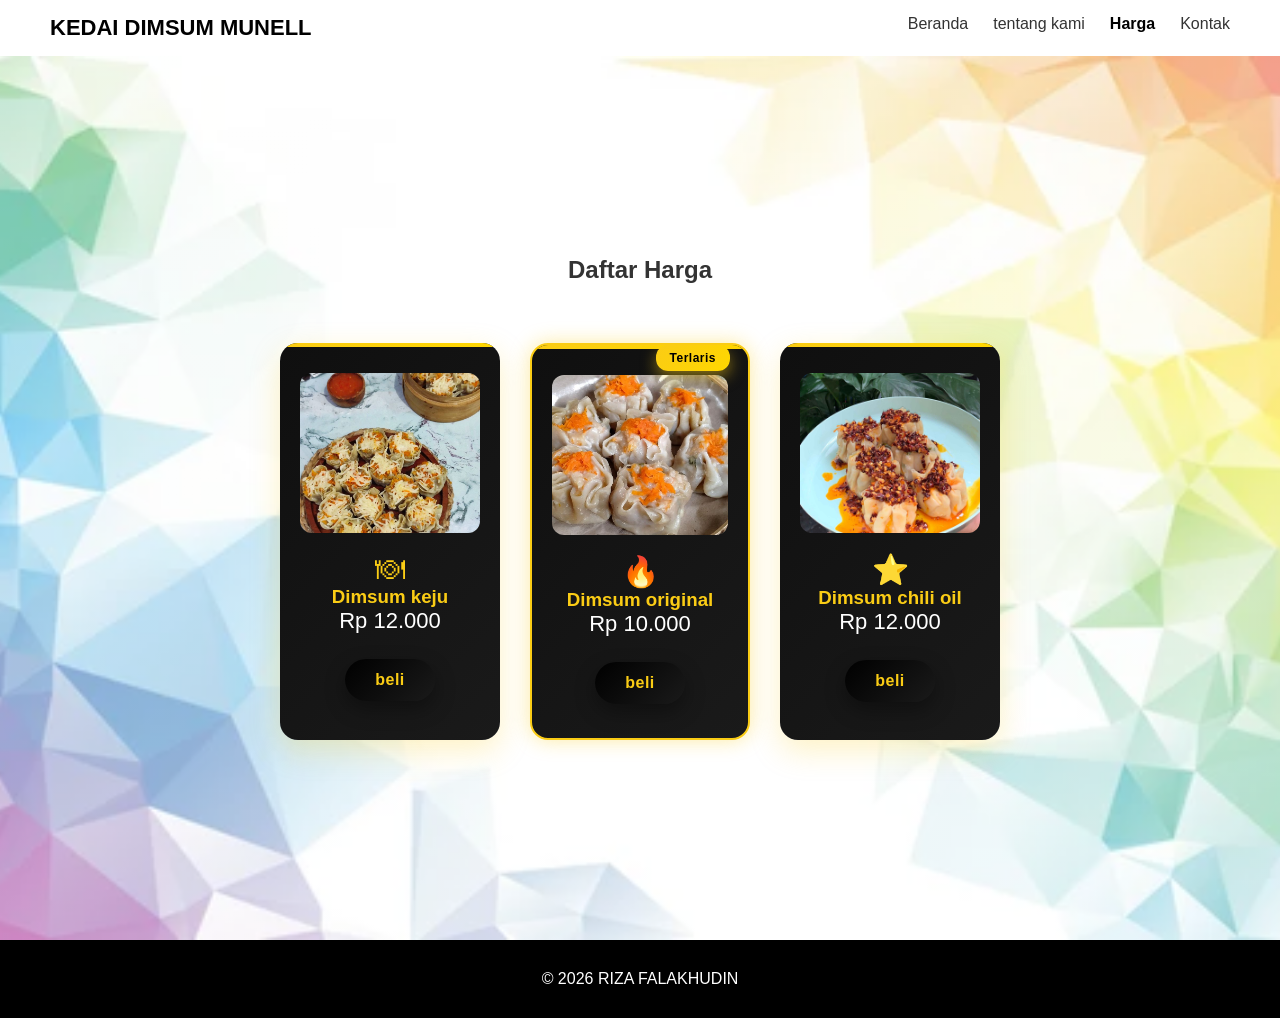
==== harga.html @ 4935e0f0 "Add files via upload" ====
<!DOCTYPE html>
<html lang="id">
<head>
    <meta charset="UTF-8">
    <title>KEDAI DIMSUM MUNELL | Harga</title>
    <link rel="stylesheet" href="css/style.css">
</head>
<body>

<nav class="navbar">
    
    <a href="index.html" class="logo-link">
        <div class="logo">KEDAI DIMSUM MUNELL</div>
    </a>
    <ul>
        <li><a href="index.html">Beranda</a></li>
        <li><a href="tentang kami.html">tentang kami</a></li>
        <li><a class="active" href="harga.html">Harga</a></li>
        <li><a href="kontak.html">Kontak</a></li>
    </ul>
</nav>

<section class="harga">
    <h2>Daftar Harga</h2>
    <div class="divider"></div>

    <div class="harga-list">
    <div class="card">
        <img src="FOTO/dimsum keju.jpg" alt="Dimsum Keju" class="foto-produk">
        <div class="icon">🍽</div>
        <h3>Dimsum keju</h3>
        <p class="price">Rp 12.000</p>
        <a href="kontak.html" class="kotak">  beli</a>
    </div>


        <div class="card best">
            <img src="FOTO/dimsum original.jpg" alt="Dimsum original" class="foto-produk">
            <div class="icon">🔥</div>
            <h3>Dimsum original</h3>
            <p class="price">Rp 10.000</p>
            <span class="label">Terlaris</span>
            <a href="kontak.html" class="kotak">  beli</a>
        </div>

        <div class="card">
            <img src="FOTO/dimsum chili oil.png" alt="Dimsum chili oil" class="foto-produk">
            <div class="icon">⭐</div>
            <h3>Dimsum chili oil</h3>
            <p class="price">Rp 12.000</p>
            <a href="kontak.html" class="kotak">  beli</a>
        </div>
    </div>
</section>

<footer>
     © 2026 RIZA FALAKHUDIN
</footer>

</body>
</html>
---- css/style.css ----
* {
    margin: 0;
    padding: 0;
    box-sizing: border-box;
    font-family: 'Segoe UI', sans-serif;
}

body {
    background: #f5f7fa;
    color: #333;
}

/* NAVBAR */
.navbar {
    background: white;
    display: flex;
    justify-content: space-between;
    padding: 15px 50px;
    box-shadow: 0 4px 10px rgba(0,0,0,0.05);
}

.logo {
    font-weight: bold;
    font-size: 22px;
    color: #000000;
}
.logo:hover{
    color: #001aff;
}
.navbar ul {
    list-style: none;
    display: flex;
    gap: 25px;
}

.navbar a {
    text-decoration: none;
    color: #333;
}

.navbar .active {
    color: #000000;
    font-weight: bold;
}
.active:hover{
    color: #001aff;
}
/* HERO */
.hero {
    min-height: 90vh;

    /* BACKGROUND FOTO */
    background:
        linear-gradient(rgba(0,0,0,0.55), rgba(0,0,0,0.55)),
        url("../FOTO/dim.webp");

    background-size: cover;
    background-position: center;
    background-repeat: no-repeat;

    display: flex;
    align-items: center;
    justify-content: center;
    text-align: center;
    color: white;
}
.heri{
    min-height: 90vh;

    /* BACKGROUND FOTO */
    background:
        linear-gradient(rgba(0,0,0,0.55), rgba(0,0,0,0.55)),
        url("../FOTO/3\(.jpg");

    background-size: cover;
    background-position: center;
    background-repeat: no-repeat;

    display: flex;
    align-items: center;
    justify-content: center;
    text-align: center;
    color: white;
}
.hero-content {
    max-width: 700px;
}


.badge {
    background: white;
    color: #000000;
    padding: 6px 14px;
    border-radius: 20px;
    font-size: 14px;
}

.hero h1 {
    font-size: 38px;
    margin: 20px 0;
}

.highlight {
    display: flex;
    justify-content: center;
    gap: 15px;
    margin: 20px 0;
}

.highlight span {
    background: rgba(255,255,255,0.2);
    padding: 8px 15px;
    border-radius: 20px;
}

.btn {
    display: inline-block;
    margin-top: 25px;
    padding: 12px 30px;
    background: white;
    color: #000000;
    border-radius: 30px;
    text-decoration: none;
    font-weight: bold;
}
.btn:hover{
    transform: translateY(-4px) scale(1.03);
    box-shadow: 0 15px 35px rgba(250, 21, 21, 0.4);
    background: #f81100;
    color: #000;
}
.tentang{
display: inline-block;
    margin-top: 25px;
    padding: 12px 30px;
    background: white;
    color: #000000;
    border-radius: 30px;
    text-decoration: none;
    font-weight: bold;
}
.tentang:hover{
      transform: translateY(-4px) scale(1.03);
    box-shadow: 0 15px 35px rgba(21, 166, 250, 0.4);
    background: #009df8;
    color: #000;
}
/* HARGA */
.harga {
     background:
        linear-gradient(rgba(255, 255, 255, 0.466), rgba(255, 255, 255, 0.521)),
        url("../FOTO/1\(.jpg");

    background-size: cover;
    background-position: center;
    background-repeat: no-repeat;
    padding: 200px 40px;
    text-align: center;
}

.divider {
    width: 80px;
    height: 4px;
    background: #ffffff;
    margin: 15px auto 40px;
    border-radius: 5px;
}

    .kotak {
    display: inline-block;
    margin-top: 25px;
    padding: 12px 30px;
    background: linear-gradient(135deg, #000, #1a1a1a);
    color: #facc15;
    border-radius: 30px;
    text-decoration: none;
    font-weight: 600;
    letter-spacing: 0.5px;
    box-shadow: 0 8px 20px rgba(0,0,0,0.35);
    transition: all 0.35s ease;
    position: relative;
    overflow: hidden;
}

.kotak:hover {
    transform: translateY(-4px) scale(1.03);
    box-shadow: 0 15px 35px rgba(250, 204, 21, 0.4);
    background: #facc15;
    color: #000;
}
.kotak:active {
    transform: scale(0.97);
}

    
.white {
    background: white;
}

.harga-list {
    display: flex;
    justify-content: center;
    gap: 30px;
    flex-wrap: wrap;
}
.card {
    background: linear-gradient(135deg, #0f0f0f, #1a1a1a);
    width: 220px;
    padding: 30px 20px;
    border-radius: 18px;
    color: #facc15;
    box-shadow: 0 10px 30px rgba(250, 204, 21, 0.25);
    transition: all 0.35s ease;
    position: relative;
    overflow: hidden;
}

.card:hover {
    transform: translateY(-8px) scale(1.02);
    box-shadow: 0 20px 45px rgba(250, 204, 21, 0.45);
}
.card::before {
    content: "";
    position: absolute;
    top: 0;
    left: 0;
    width: 100%;
    height: 4px;
    background: linear-gradient(90deg, #facc15, #ffd700);
}
.card::after {
    content: "";
    position: absolute;
    top: 0;
    left: -120%;
    width: 120%;
    height: 100%;
    background: linear-gradient(
        120deg,
        transparent,
        rgba(255,255,255,0.15),
        transparent
    );
    transition: 0.6s;
}

.card:hover::after {
    left: 120%;
}


.icon {
    font-size: 30px;
}

.price {
    color: #ffffff;
    font-size: 22px;
}

.best {
    border: 2px solid #facc15;
    box-shadow: 0 0 20px rgba(250, 204, 21, 0.4);
}


.label {
    position: absolute;
    top: 0;
    right: 18px;
    background: linear-gradient(135deg, #facc15, #ffd700);
    color: #000;
    padding: 6px 14px;
    border-radius: 12px;
    font-size: 12px;
    font-weight: 700;
    letter-spacing: 0.5px;
    box-shadow: 0 6px 15px rgba(250, 204, 21, 0.5);
}


/* KONTAK */
.kontak {
    min-height: 80vh;

    background:
        linear-gradient(rgba(0,0,0,0.6), rgba(0,0,0,0.6)),
        url("../FOTO/2\(.jpg");

    background-size: cover;
    background-position: center;
    background-repeat: no-repeat;

    color: white;
    padding: 300px 10px;
    text-align: center;
    margin-bottom: 200px;

    display: flex;
    align-items: center;
    justify-content: center;
}

.ait{
    color: #ffffff;
}

.kontak-box p {
    margin: 20px 0;
}
.ait:hover{
    color: #001aff;
}
.wa-gaul {
    display: inline-block;
    background: #25D366;
    color: white;
    padding: 14px 26px;
    border-radius: 30px;
    font-weight: bold;
    text-decoration: none;
    transition: 0.3s;
}

.wa-gaul:hover {
    background: #be1e1e;
    transform: scale(1.05);
}


/* FOOTER */
footer {
    background: #000000;
    color: rgb(255, 255, 255);
    text-align: center;
    padding: 30px;
}

/* FOTO PRODUK BIAR PAS */
.foto-produk {
    width: 100%;
    height: 160px;          /* tinggi foto seragam */
    object-fit: cover;     /* potong rapi, tidak gepeng */
    border-radius: 12px;
    margin-bottom: 15px;
}
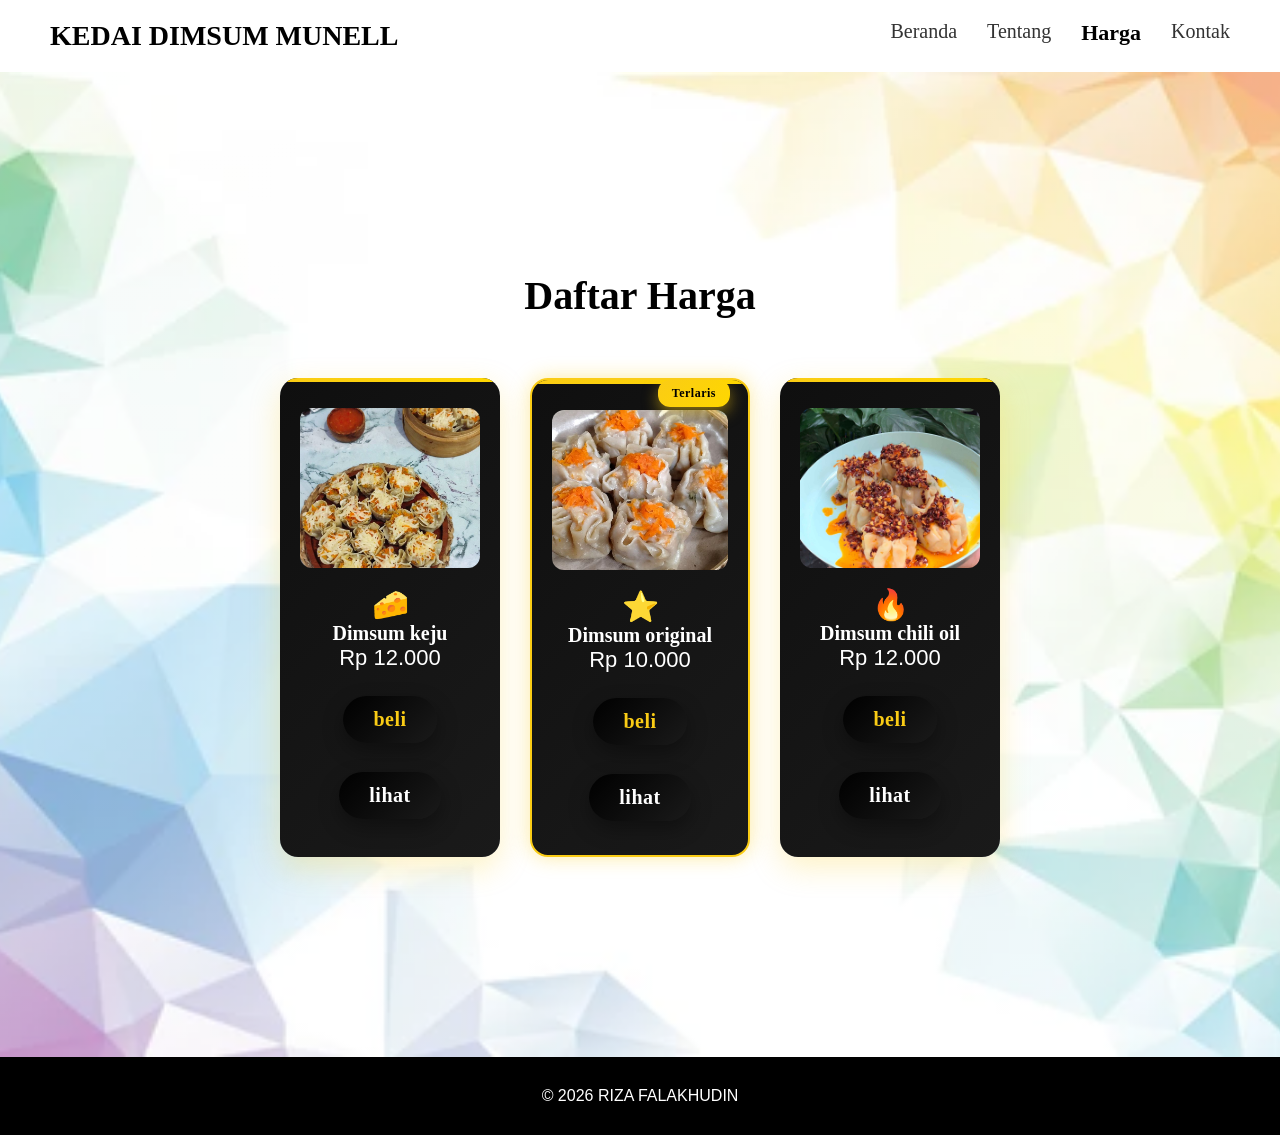
==== commit ab818f07: "Add files via upload" ====
--- a/harga.html
+++ b/harga.html
@@ -14,7 +14,7 @@
     </a>
     <ul>
         <li><a href="index.html">Beranda</a></li>
-        <li><a href="tentang kami.html">tentang kami</a></li>
+        <li><a href="tentang kami.html">Tentang</a></li>
         <li><a class="active" href="harga.html">Harga</a></li>
         <li><a href="kontak.html">Kontak</a></li>
     </ul>
@@ -27,29 +27,33 @@
     <div class="harga-list">
     <div class="card">
         <img src="FOTO/dimsum keju.jpg" alt="Dimsum Keju" class="foto-produk">
-        <div class="icon">🍽</div>
+        <div class="icon">🧀</div>
         <h3>Dimsum keju</h3>
         <p class="price">Rp 12.000</p>
         <a href="kontak.html" class="kotak">  beli</a>
+        <a href="keju.html" class="kotak2">  lihat</a>
     </div>
 
 
         <div class="card best">
             <img src="FOTO/dimsum original.jpg" alt="Dimsum original" class="foto-produk">
-            <div class="icon">🔥</div>
+            <div class="icon">⭐</div>
             <h3>Dimsum original</h3>
             <p class="price">Rp 10.000</p>
             <span class="label">Terlaris</span>
             <a href="kontak.html" class="kotak">  beli</a>
+            <a href="original.html" class="kotak2">  lihat</a>
         </div>
 
         <div class="card">
             <img src="FOTO/dimsum chili oil.png" alt="Dimsum chili oil" class="foto-produk">
-            <div class="icon">⭐</div>
+            <div class="icon">🔥</div>
             <h3>Dimsum chili oil</h3>
             <p class="price">Rp 12.000</p>
             <a href="kontak.html" class="kotak">  beli</a>
+             <a href="cili.html" class="kotak2">  lihat</a>
         </div>
+        
     </div>
 </section>
 
--- a/css/style.css
+++ b/css/style.css
@@ -15,13 +15,15 @@
     background: white;
     display: flex;
     justify-content: space-between;
-    padding: 15px 50px;
+    padding: 20px 50px;
     box-shadow: 0 4px 10px rgba(0,0,0,0.05);
+    font-size: 20px;
 }
 
 .logo {
     font-weight: bold;
-    font-size: 22px;
+    font-size: 28px;
+    font-family: cursive;
     color: #000000;
 }
 .logo:hover{
@@ -30,20 +32,18 @@
 .navbar ul {
     list-style: none;
     display: flex;
-    gap: 25px;
-}
-
+    gap: 30px;
+}
 .navbar a {
     text-decoration: none;
     color: #333;
+    font-family: cursive;
 }
 
 .navbar .active {
     color: #000000;
     font-weight: bold;
-}
-.active:hover{
-    color: #001aff;
+    font-size: 22px;
 }
 /* HERO */
 .hero {
@@ -51,7 +51,7 @@
 
     /* BACKGROUND FOTO */
     background:
-        linear-gradient(rgba(0,0,0,0.55), rgba(0,0,0,0.55)),
+        linear-gradient(rgba(0, 0, 0, 0.747), rgba(0, 0, 0, 0.87)),
         url("../FOTO/dim.webp");
 
     background-size: cover;
@@ -64,12 +64,13 @@
     text-align: center;
     color: white;
 }
+
 .heri{
     min-height: 90vh;
 
     /* BACKGROUND FOTO */
     background:
-        linear-gradient(rgba(0,0,0,0.55), rgba(0,0,0,0.55)),
+        linear-gradient(rgba(0, 0, 0, 0.747), rgba(0, 0, 0, 0.87)),
         url("../FOTO/3\(.jpg");
 
     background-size: cover;
@@ -81,25 +82,44 @@
     justify-content: center;
     text-align: center;
     color: white;
+}
+.heri h1{
+font-size: 40px;
+font-family: cursive;
+}
+.heri p{
+    font-size: 20px;
+    text-align: justify;
+    font-weight: bold;
+    font-family: cursive;
 }
 .hero-content {
     max-width: 700px;
+    text-align: center;
 }
 
 
 .badge {
     background: white;
     color: #000000;
-    padding: 6px 14px;
+    padding: 4px 14px;
     border-radius: 20px;
-    font-size: 14px;
+    font-size: 45px;
+    font-weight: bold;
+    font-family: cursive;
 }
 
 .hero h1 {
-    font-size: 38px;
+    font-size: 40px;
     margin: 20px 0;
-}
-
+    font-family: cursive;
+}
+.hero p{
+    font-size: 20px;
+    text-align: justify;
+    font-weight: bold;
+    font-family: cursive;
+}
 .highlight {
     display: flex;
     justify-content: center;
@@ -111,6 +131,8 @@
     background: rgba(255,255,255,0.2);
     padding: 8px 15px;
     border-radius: 20px;
+    font-size: 20px;
+    font-family: cursive;
 }
 
 .btn {
@@ -122,15 +144,17 @@
     border-radius: 30px;
     text-decoration: none;
     font-weight: bold;
+    font-family: cursive;
+    font-size: 20px;
 }
 .btn:hover{
     transform: translateY(-4px) scale(1.03);
-    box-shadow: 0 15px 35px rgba(250, 21, 21, 0.4);
-    background: #f81100;
-    color: #000;
+    box-shadow: 0 15px 35px rgba(0, 0, 0, 0.4);
+    background: #000000;
+    color: #ffffff;
 }
 .tentang{
-display: inline-block;
+    display: inline-block;
     margin-top: 25px;
     padding: 12px 30px;
     background: white;
@@ -138,12 +162,14 @@
     border-radius: 30px;
     text-decoration: none;
     font-weight: bold;
+    font-family: cursive;
+    font-size: 20px;
 }
 .tentang:hover{
       transform: translateY(-4px) scale(1.03);
-    box-shadow: 0 15px 35px rgba(21, 166, 250, 0.4);
-    background: #009df8;
-    color: #000;
+    box-shadow: 0 15px 35px rgba(12, 12, 12, 0.4);
+    background: #000000;
+    color: #ffffff;
 }
 /* HARGA */
 .harga {
@@ -157,7 +183,18 @@
     padding: 200px 40px;
     text-align: center;
 }
-
+.harga h2{
+    font-size: 40px;
+    color: #000;
+    font-family: cursive;
+    font-weight: bold;
+}
+.harga h3{
+    font-size: 20px;
+    color: #ffffff;
+    font-family: cursive;
+    font-weight: bold;
+}
 .divider {
     width: 80px;
     height: 4px;
@@ -165,7 +202,13 @@
     margin: 15px auto 40px;
     border-radius: 5px;
 }
-
+.foto-produk {
+    width: 100%;
+    height: 160px;          /* tinggi foto seragam */
+    object-fit: cover;     /* potong rapi, tidak gepeng */
+    border-radius: 12px;
+    margin-bottom: 15px;
+}
     .kotak {
     display: inline-block;
     margin-top: 25px;
@@ -180,7 +223,9 @@
     transition: all 0.35s ease;
     position: relative;
     overflow: hidden;
-}
+    font-family: cursive;
+    font-size: 20px;
+}   
 
 .kotak:hover {
     transform: translateY(-4px) scale(1.03);
@@ -191,7 +236,33 @@
 .kotak:active {
     transform: scale(0.97);
 }
-
+.kotak2 {
+    display: inline-block;
+    margin-top: 25px;
+    padding: 12px 30px;
+    background: linear-gradient(135deg, #000, #1a1a1a);
+    color: #ffffff;
+    border-radius: 30px;
+    text-decoration: none;
+    font-weight: 600;
+    letter-spacing: 0.5px;
+    box-shadow: 0 8px 20px rgba(0,0,0,0.35);
+    transition: all 0.35s ease;
+    position: relative;
+    overflow: hidden;
+    font-family: cursive;
+    font-size: 20px;
+}
+
+.kotak2:hover {
+    transform: translateY(-4px) scale(1.03);
+    box-shadow: 0 15px 35px rgba(255, 255, 255, 0.4);
+    background: #ffffff;
+    color: #000;
+}
+.kotak2:active {
+    transform: scale(0.97);
+}
     
 .white {
     background: white;
@@ -238,7 +309,7 @@
     background: linear-gradient(
         120deg,
         transparent,
-        rgba(255,255,255,0.15),
+        rgba(238, 255, 0, 0.15),
         transparent
     );
     transition: 0.6s;
@@ -276,13 +347,97 @@
     font-weight: 700;
     letter-spacing: 0.5px;
     box-shadow: 0 6px 15px rgba(250, 204, 21, 0.5);
-}
-
-
+    font-family: cursive;
+}
+
+/* ORIGINAL */
+.original{
+     min-height: 90vh;
+
+    /* BACKGROUND FOTO */
+    background:
+       linear-gradient(rgba(0, 0, 0, 0.747), rgba(0, 0, 0, 0.87)),
+        url("../FOTO/dimsum\ original.jpg");
+
+    background-size: cover;
+    background-position: center;
+    background-repeat: no-repeat;
+
+    display: flex;
+    align-items: center;
+    justify-content: center;
+    text-align: center;
+    color: white;
+}
+.original h1{
+    font-size: 40px;
+    font-family: cursive;
+}
+.original p{
+    font-size: 20px;
+    text-align: justify;
+    font-weight: bold;
+    font-family: cursive;
+}
+/* KEJU */
+.keju{
+    min-height: 90vh;
+
+    /* BACKGROUND FOTO */
+    background:
+        linear-gradient(rgba(0, 0, 0, 0.747), rgba(0, 0, 0, 0.87)),
+        url("../FOTO/dimsum\ keju.jpg");
+
+    background-size: cover;
+    background-position: center;
+    background-repeat: no-repeat;
+
+    display: flex;
+    align-items: center;
+    justify-content: center;
+    text-align: center;
+    color: white;
+}
+.keju h1{
+    font-size: 40px;
+    font-family: cursive;
+}
+.keju p{
+    font-size: 20px;
+    text-align: justify;
+    font-weight: bold;
+    font-family: cursive;
+}
+/* CILI */
+.cili{
+ background:
+        linear-gradient(rgba(0, 0, 0, 0.747), rgba(0, 0, 0, 0.87)),
+        url("../FOTO/dimsum\ chili\ oil.png");
+
+    background-size: cover;
+    background-position: center;
+    background-repeat: no-repeat;
+
+    display: flex;
+    align-items: center;
+    justify-content: center;
+    text-align: center;
+    color: white;
+    padding: 200px;
+}
+.cili h1{
+    font-size: 40px;
+    font-family: cursive;
+}
+.cili p{
+    font-size: 20px;
+    text-align: justify;
+    font-weight: bold;
+    font-family: cursive;
+}
 /* KONTAK */
 .kontak {
     min-height: 80vh;
-
     background:
         linear-gradient(rgba(0,0,0,0.6), rgba(0,0,0,0.6)),
         url("../FOTO/2\(.jpg");
@@ -293,18 +448,40 @@
 
     color: white;
     padding: 300px 10px;
-    text-align: center;
-    margin-bottom: 200px;
-
     display: flex;
     align-items: center;
     justify-content: center;
+}
+.kontak p{
+    font-size: 20px;
+}
+.kontak h2{
+    font-size: 40px;
+}
+.kontak-content{
+    margin-bottom: 100px;
+    text-align: center;
 }
 
 .ait{
     color: #ffffff;
 }
 
+.map-box {
+    margin-top: 20px;
+    background: #000000;
+    padding: 10px;
+    border-radius: 15px;
+    box-shadow: 0 6px 15px rgba(136, 129, 129, 0.24);
+    border: 1px solid #000000;
+}
+
+.map-box iframe {
+    width: 100%;
+    height: 300px;
+    border: none;
+    border-radius: 30px;
+}
 .kontak-box p {
     margin: 20px 0;
 }
@@ -320,6 +497,7 @@
     font-weight: bold;
     text-decoration: none;
     transition: 0.3s;
+    margin-top: 20px;
 }
 
 .wa-gaul:hover {
@@ -336,11 +514,4 @@
     padding: 30px;
 }
 
-/* FOTO PRODUK BIAR PAS */
-.foto-produk {
-    width: 100%;
-    height: 160px;          /* tinggi foto seragam */
-    object-fit: cover;     /* potong rapi, tidak gepeng */
-    border-radius: 12px;
-    margin-bottom: 15px;
-}
+
